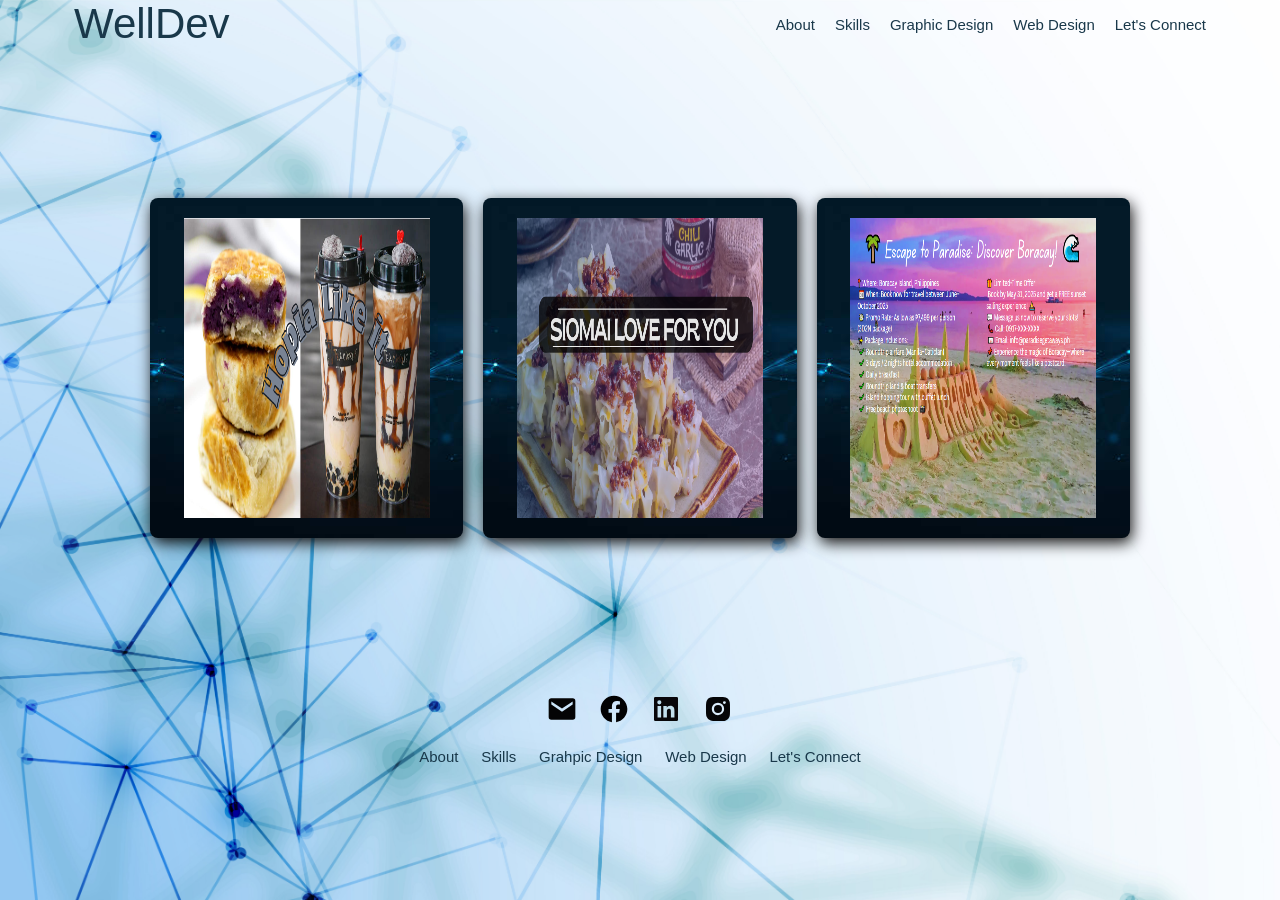
==== graphic-design.html @ f3682375 "#add change and commit" ====
<meta charset="UTF-8">
<!DOCTYPE html>
<html lang="en">
<head>
    <meta charset="UTF-8">
    <meta name="viewport" content="width=device-width, initial-scale=1.0">
    <title>WellDEV</title>
    <link rel="stylesheet" href="css/app.css">
    <link rel="stylesheet" href="css/game.css">
    <link rel="stylesheet" href="css/main.css">
</head>
<body style="background-image: url('images/17973908.jpg')">
    <nav>
        <h2><a href="index.html">WellDev</a></h2>
        <a href="profile.html">About</a>
        <a href="skills.html">Skills</a>
        <a href="graphic-design.html">Graphic Design</a>
        <a href="webdesign.html">Web Design</a>
        <a href="connect.html">Let's Connect</a>
    </nav>
    

        <div class="graphic-container" >
            <div class="items" style="background-image: url('images/bg2.jpg');" >
                <img class="g-img" src="images/hopialikeit.PNG" alt="">
            </div>
            <div class="items" style="background-image: url('images/bg2.jpg');">
                <img class="g-img" src="images/siomailove.PNG" alt="">
            </div>
            <div class="items" style="background-image: url('images/bg2.jpg');">
                <img class="g-img" src="images/boracay.PNG" alt="">
            </div>
        </div>
        <footer>
        <div class="col2">
            <div class="icons-con">
                <div class="icons"><a href="https://mail.google.com/mail/u/0/#inbox"><svg xmlns="http://www.w3.org/2000/svg" width="32" height="32" viewBox="0 0 24 24" style="fill: #040405;transform: ;msFilter:;"><path d="M20 4H4a2 2 0 0 0-2 2v12a2 2 0 0 0 2 2h16a2 2 0 0 0 2-2V6a2 2 0 0 0-2-2zm0 4.7-8 5.334L4 8.7V6.297l8 5.333 8-5.333V8.7z"></path></svg></a></div>
                <div class="icons"><a href="https://www.facebook.com/inazuma.k.go"><svg xmlns="http://www.w3.org/2000/svg" width="32" height="32" viewBox="0 0 24 24" style="fill:#020203;transform: ;msFilter:;"><path d="M12.001 2.002c-5.522 0-9.999 4.477-9.999 9.999 0 4.99 3.656 9.126 8.437 9.879v-6.988h-2.54v-2.891h2.54V9.798c0-2.508 1.493-3.891 3.776-3.891 1.094 0 2.24.195 2.24.195v2.459h-1.264c-1.24 0-1.628.772-1.628 1.563v1.875h2.771l-.443 2.891h-2.328v6.988C18.344 21.129 22 16.992 22 12.001c0-5.522-4.477-9.999-9.999-9.999z"></path></svg></a></div>
                <div class="icons"><a href="https://www.linkedin.com/in/noel-bordaje-218460231/"> <svg class="iconic" xmlns="http://www.w3.org/2000/svg" width="32" height="32" viewBox="0 0 24 24" style="fill: #08070a;transform: ;msFilter:;"><path d="M20 3H4a1 1 0 0 0-1 1v16a1 1 0 0 0 1 1h16a1 1 0 0 0 1-1V4a1 1 0 0 0-1-1zM8.339 18.337H5.667v-8.59h2.672v8.59zM7.003 8.574a1.548 1.548 0 1 1 0-3.096 1.548 1.548 0 0 1 0 3.096zm11.335 9.763h-2.669V14.16c0-.996-.018-2.277-1.388-2.277-1.39 0-1.601 1.086-1.601 2.207v4.248h-2.667v-8.59h2.56v1.174h.037c.355-.675 1.227-1.387 2.524-1.387 2.704 0 3.203 1.778 3.203 4.092v4.71z"></path></svg></a></div>
                <div class="icons"><a href="https://www.instagram.com/noel.bordaje25/"><svg xmlns="http://www.w3.org/2000/svg" width="32" height="32" viewBox="0 0 24 24" style="fill: #050507;transform: ;msFilter:;"><path d="M20.947 8.305a6.53 6.53 0 0 0-.419-2.216 4.61 4.61 0 0 0-2.633-2.633 6.606 6.606 0 0 0-2.186-.42c-.962-.043-1.267-.055-3.709-.055s-2.755 0-3.71.055a6.606 6.606 0 0 0-2.185.42 4.607 4.607 0 0 0-2.633 2.633 6.554 6.554 0 0 0-.419 2.185c-.043.963-.056 1.268-.056 3.71s0 2.754.056 3.71c.015.748.156 1.486.419 2.187a4.61 4.61 0 0 0 2.634 2.632 6.584 6.584 0 0 0 2.185.45c.963.043 1.268.056 3.71.056s2.755 0 3.71-.056a6.59 6.59 0 0 0 2.186-.419 4.615 4.615 0 0 0 2.633-2.633c.263-.7.404-1.438.419-2.187.043-.962.056-1.267.056-3.71-.002-2.442-.002-2.752-.058-3.709zm-8.953 8.297c-2.554 0-4.623-2.069-4.623-4.623s2.069-4.623 4.623-4.623a4.623 4.623 0 0 1 0 9.246zm4.807-8.339a1.077 1.077 0 0 1-1.078-1.078 1.077 1.077 0 1 1 2.155 0c0 .596-.482 1.078-1.077 1.078z"></path><circle cx="11.994" cy="11.979" r="3.003"></circle></svg></a></div>
            </div>
                <div class="links">
                   
                    <a href="profile.html">About</a>
                    <a href="skills.html">Skills</a>
                    <a href="graphic-design.html">Grahpic Design</a>
                    <a href="webdesign.html">Web Design</a>
                    <a href="connect.html">Let's Connect</a>
            </div>
            
        </div>
        
        
    </footer>
</body>
</html>
---- css/app.css ----
@import url('https://fonts.googleapis.com/css2?family=Josefin+Sans:ital,wght@0,100..700;1,100..700&family=Playwrite+IT+Moderna:wght@100..400&display=swap');

:root{
    /*=============== color ==============  */

    --pallete-1: #3E3c6E;
    --pallete-2: #FE9798;
    --pallete-3: #FEAE97;
    --pallete-4: #F6E8DF;
    --pallete-5: #023336;
    --pallete-6: #4da674;
    --pallete-7: #C1E6BA;
    --pallete-8: #EAF8E7;
    --pallete-9: #293855;
    --pallete-10: #4165D5;
    --pallete-11: #F1AC20;
    --pallete-12: #c3e8c9;
    --pallete-13: #252525;
    --pallete-14: #61CBFF;
    --pallete-15: #A56ABD;
    --pallete-16: #E95354;
    --pallete-17: #50ADBF;
    --pallete-18: #19384A;
    --pallete-19: #FDDA76;
    --pallete-20: #1B1B1B;
    --pallete-21: #77ABB6;
    --pallete-22: #F8B097;
    --pallete-23: #3FC495;
    --pallete-24: #F9CD6A;
    --pallete-25: #4840A3;
    --pallete-26: #9CBBFC;
    --pallete-27: #D8EFF7;
    --white: #fff;
    --black: #000;


    /*=============== fontsize ==============  */
    --text-sm: 1.2rem;
    --text-base: 1.6rem;
    --text-paragraph: clamp(0.5em, 2vw, 1.5em);
    --text-h5: 2.4rem;
    --text-h4: 3.2rem;
    --text-h3:  clamp(2em, 2vw, 3em);
    --text-h2: 4.8rem;
    --text-h1: clamp(3em, 5vw, 5em);
    
    /*=============== fontweight ==============  */
    --font-weight-normal: 400;
    --font-weight-bold: 700;

    /*=============== line-height ==============  */
    --line-height-tight: 1.2;
    --line-height-normal: 1.5;

    /*=============== line-spacing ==============  */
    --letter-spacing-tight: -2px
    
    /*=============== font-family ==============  */
    --font-family: "Poppins", serif;
    --font-family2: "Agu Disploy", serif;
}
    * {
        margin: 0;
        padding: 0;
        box-sizing: border-box;
        
      }
      
      html{
        font-size: 62.5%;
        font-family: Arial, Helvetica, sans-serif;
      }
      
      body {
        width: 100%;
        overflow-x: hidden;
        min-height: 100vh ;
        /* background: linear-gradient(to bottom, black,rgb(89, 66, 194)); */
        background-repeat: no-repeat;
        background-size: cover;
        
        
        
      }
      
    .container{
     
        width: 90%;
        margin-inline: auto;
       
        
      }
      .span{
        font-family: "Poppins", serif;
        font-weight: 700;
        font-style: normal;
      }
      
      h1 {
        font-size: var(--text-h1);
        font-weight: var(--font-weight-bold);
        line-height: var(--line-height-normal);
        letter-spacing: var(--letter-spacing-tight);
        color: var(--black);
        margin-bottom: 20px;
      }
      h4{
        font-size: clamp(1.5em, 1vw, 2.0em);
      }
      textarea{
        color: #000;
        border: none;
        border: 2px solid rgb(20, 19, 19);
        border-radius: 8px;
        padding: 10px;
        margin-top: 20px;
        font-size: 2.4rem;
        background-color: transparent;

      }
      h2{
        font-size: 3.4rem;
      }
      h3{
        font-size: clamp(2.0em, 2vw, 4.0em);
        
        border: none;
      }
      p {
        font-size: clamp(0.5em, 1vw, 1.5em);
        font-weight: 400;
        color: var(--black);
        
      }
      a{
        font-size: var(--text-paragraph);
        color: var(--black);
        text-decoration: none;
      }

      
      /* ======== NAVIGATION BAR ========== */

      
 
      .menu-wrapper{
        gap: 20px;
        color: var(--white);
        justify-content: center;
        align-items: center;
        display: flex;
        font-weight: var(--font-weight-bold);
        margin-inline: auto;
        
        
      }

      
      
 
   
        
      
        
        /*-----Icons------  */

     
      
      h2{
        letter-spacing: var(--letter-spacing-tight);
      }
      
      /* ======== PROFILE ========== */


      .profile{
        display: flex;
        align-items: center;
        justify-content: center;
        flex-direction: column;
        margin-inline: auto;
        width: 90%;
        
       
        position: relative;
  
        /* background-color: #a88484;
         */
         
         

      }

      .profile, .info{
        line-height: var(--line-height-tight);
        display: flex;
        align-items: center;
        justify-content: center;
        flex-direction: column;
        font-size: var(--text-paragraph);
        text-align: center;
        max-width: 90%;
        margin-inline: auto;
        gap: 20px;
        
        
      }
      .info p{
        color: var(--black);
        text-align: center;
      }
      .name{
        margin-top: 50px;
        background: -webkit-linear-gradient(bottom, #989eb9, #0d066d,#ffffff);
        background-clip: text;
        -webkit-text-fill-color: transparent;
        
        

      }
      
      .img-container {   
        border-radius: 25px;
        box-shadow: 15px 5px 10px rgba(10, 10, 32, 0.911);
        max-width: 200px;
        margin-bottom: 50px;
        width: 90%;
        margin-inline: auto;
        margin-top: 50px;

        }
        .img-container img::after{
          border-right:  12px solid #00ffff;
          border-bottom:  10px solid #00ffff;
        }
        .me{
          columns: 2;
          
        }
        .me-left{
         padding: 10px; 
         height: 900px;
         text-align: left;

        }
        .me-left h4{
          margin-bottom: 10px;
          text-align: center;
        }
        .me-right p{
          
          text-align: left;
          
        }
        .me-right{
          padding-top:20px ;
        }

        .download{
          display: flex;
          justify-content: center;
          align-items: center;
          width: 100%;
          margin-inline: auto;
          position: relative;
         }
         .download::after{
          content: '';
          height: 4px;
          width: 5%;
          background:linear-gradient(to right, #2c2d3b63, #408c0e, #c9e60d);
          position: absolute;
          bottom: -5%;
          left: 40%;
          transition: .3s ease-in;
          box-shadow: 0 2px 15px rgba(12, 5, 29, 0.911);
         }
         .download:hover::after{
          width: 20%;
         }
      /* ======== About ========== */
      .about{
        width: 100%;
        
        font-size: clamp(0.3em,2vw, 4em);
        /* background-color: #00ffff; */
        color: var(--white);
        
      }
     
      .graphic-container{
        margin: 150px;
        display: flex;
        justify-content: center;
        align-items: center;
        gap: 2.0rem;
      }
      .g-img{
        width: 90%;
        min-height: 300px;
        margin-inline: auto;
        
      }
      .items{
        box-shadow: 2px 5px 15px rgb(20, 19, 19);
        display: flex;
        align-items: center;
        padding:20px;
        border-radius: 8px;
        background-color: #050542;
        width: 400px;
      }
  
     
      /* ======== PROJECTS ========== */

      .Project{
        margin: 50px;
        min-height: 500px;
        width: 60%;
        margin-inline: auto;
        display: flex;
        justify-content: center;
        align-items: center;
        flex-direction: row;
        background-color: #292626;
        position: relative;
        border-radius: 25px;
        margin-bottom: 50px;
      }
       .skill-box{
        display: flex;
        justify-content: center;
        align-items: center;
        max-width: 90%;
        margin: 0 auto;
        font-size: 2.4rem;
        font-weight: 800;
        
       
       }
       .canva{
        height: 60px;
        width: 60px;
        border-radius: 50%;
        mix-blend-mode:normal;
      }
      .capcut{
        height: 60px;
        width: 60px;
        border-radius: 50%;
        mix-blend-mode:normal;
      }
       .skill-icons{
        
        background: linear-gradient(to bottom, #6565d3, #050542 ) ;
        height: 20%;
        width: 20%;
        display: flex;
        border-radius: 8px;
        justify-content: center;
        box-shadow: 2px 0 8px rgb(100, 25, 25);
        align-items: center;
        flex-wrap: wrap;
        
       }
       .titles{
        text-align: center;
        font-size: var(--text-h1);
        padding: 50px;
       }

     
       .project-name h2{
        
        max-width: 500px ;
        font-size: var(--text-h3);
        color: var(--white);
        text-decoration: none;
        display: flex;
        position: absolute;
        left: 4%;
        top: 10%;
        font-weight: var(--font-weight-bold);
      }
      .pp{
        width: 100%;
        font-size: clamp(0.3em, 2vw, 3em);
        color: var(--white);
        text-decoration: none;
        display: flex;
        position: absolute;
        left: 75%;
        bottom: 5%;
        font-weight: var(--font-weight-bold);
      }
      
      .project-link {
        position: absolute;
        top: 10%;
        width: 90%;
        max-height: 300px;
        padding: 2.5rem;
        border-radius: 8px;
        
        transform: translateX(-50%);
        transition: 0.75s ease-in;
      }
      .project-link::hover{
        transform: scale(1.3);
      }
      .contact{
        margin-bottom: 400px;
        height: 300px;
        width: 90%;
        margin-inline: auto;
        display: flex;
        align-items: center;
        flex-direction: column;
        
        /* background-color: #00ffff; */
      }
      .work{
        display: flex;
        flex-direction: column;
        align-items: flex-center;
       
      }
      .contact p{
        margin-bottom: 50px;
      }
      form{
        display: flex;
        flex-direction: column;
        width: 400px;
        height: 350px;
        gap: 10px;
        
        padding: 1.0rem;
        font-size: var(--text-paragraph);
        margin-top: 50px;
        color: var(--black);
        border-radius: 20px;
        margin-bottom: 480px;
      }
       input{
        padding: .5rem;
        background-color: transparent;
        border: none;
        font-size: 2.4rem;
        border-bottom: 2px solid rgb(5, 5, 5);
        color: var(--black);
        cursor: text;
      }
      textarea{
        overflow-y: hidden;
        height: 100px;
        font-size: 2.4rem;
        padding: 1.0rem 1.5rem;
       
      }
      label{
        color: var(--black);
        cursor: text;
      }
      button{
        display: inline-flex;
        width: 100%;
        text-align: center;
        padding: 1.0rem 1.5rem;
        font-size: var(--text-paragraph);
        background-color: var(--pallete-10);
        color: var(--white);
        border: none;
        border-radius: 8px;
      }
      button::hover{
        background-color: #00ffff;
      }


  @media (max-width: 400px) {
     .logo{
      display: none;
    }
    .img-container {   
      border-radius: 25px;
      box-shadow: 15px 5px 5px rgba(146, 110, 240, 0.911);
      min-height: 150px;
      max-width: 200px;
      margin-bottom: 50px;
      width: 90%;
      margin-inline: auto;

  }
---- css/game.css ----
html{
    font-size: 62.5%;
}

.container-game{
    background: linear-gradient(to bottom, rgb(52, 52, 198), black);
    opacity: 0.8;
    box-shadow: 0 5px 15px rgb(114, 132, 222);
    margin: 50px;
    /* background-color: #94e90b; */
    display: flex;
    flex-direction: column;
    justify-content: center;
    align-items: center;
    width: 50%;
    margin-inline: auto;
    margin-bottom: 150px;
    color: black;
    padding: 50px;
    background-color: blue;
    border-radius: 8px;
    
}

.move-container{
    display: flex;
    justify-content: center;
    align-items: center;
    
    
    width: 100%;
    gap: 30px;
   
}
.function-container{
    display: inline-flex;
    justify-content: center;
    align-items: center;
    width: 100%;
    
}

 p{
    
    color: rgb(16, 15, 15);
    margin-bottom: 20px;
}
.title{
    font-size: 20px;
    font-weight: 700;
    text-align: center;
    margin-bottom: 50px;
}

    /* -------- Rock BTN --------*/

.move-icon{
   height: 50px;  
   
}
.move-button{
    height: 50px;
    max-width: 90%;
    margin: 0 auto;
    border-radius: 50%;
    background-color: transparent;
   
    box-shadow: 0 2px 15px#94e90b;
   
    display:flex;
    justify-content: center;
    align-items: center;
   
    margin-bottom: 100px;
    cursor: pointer;
}
.move-button:hover{
    background-color: rgb(13, 15, 2);
}

.score{
    color:var(--black);
    margin-bottom: 60px;
}
.reset-btn{
    padding: 1.0rem 1.5rem;
    
    display: flex;
    border: none;
    font-size: 1.4rem;
    font-family: Arial, Helvetica, sans-serif;
    cursor: pointer;
    text-align: center;
    align-items: center;
    justify-content: center;
    
}
.js-auto{
    padding: 1.0rem 1.5rem;
    background-color: rgb(39, 131, 211);
    
    display: flex;
    margin: 0 10px;
    border: none;
    font-size: 1.4rem;
    align-items: center;
    justify-content: center;
    font-family: Arial, Helvetica, sans-serif;
    cursor: pointer;
    
   
}
.js-result{
    color:black;
    font-size: 3.2rem;
    font-weight: 700;
}
---- css/main.css ----
@import url('https://fonts.googleapis.com/css2?family=Josefin+Sans:ital,wght@0,100..700;1,100..700&family=Playwrite+IT+Moderna:wght@100..400&display=swap');

:root{
    /*=============== color ==============  */

    --pallete-1: #3E3c6E;
    --pallete-2: #FE9798;
    --pallete-3: #FEAE97;
    --pallete-4: #F6E8DF;
    --pallete-5: #023336;
    --pallete-6: #4da674;
    --pallete-7: #C1E6BA;
    --pallete-8: #EAF8E7;
    --pallete-9: #293855;
    --pallete-10: #4165D5;
    --pallete-11: #F1AC20;
    --pallete-12: #c3e8c9;
    --pallete-13: #252525;
    --pallete-14: #61CBFF;
    --pallete-15: #A56ABD;
    --pallete-16: #E95354;
    --pallete-17: #50ADBF;
    --pallete-18: #19384A;
    --pallete-19: #FDDA76;
    --pallete-20: #1B1B1B;
    --pallete-21: #77ABB6;
    --pallete-22: #F8B097;
    --pallete-23: #3FC495;
    --pallete-24: #F9CD6A;
    --pallete-25: #4840A3;
    --pallete-26: #9CBBFC;
    --pallete-27: #D8EFF7;
    --white: #fff;
    --black: #000;


    /*=============== fontsize ==============  */
    --text-sm: 1.2rem;
    --text-base: 1.6rem;
    --text-paragraph:clamp(1.5em,2vw, 1.5em);;
    --text-h5: 2.4rem;
    --text-h4: 3.2rem;
    --text-h3:  4.0rem;
    --text-h2: 2.8rem;
    --text-h1: clamp(3em, 5vw, 5em);;
    
    /*=============== fontweight ==============  */
    --font-weight-normal: 400;
    --font-weight-bold: 700;

    /*=============== line-height ==============  */
    --line-height-tight: 1.2;
    --line-height-normal: 1.5;

    /*=============== line-spacing ==============  */
    --letter-spacing-tight: -2px
    
    /*=============== font-family ==============  */
    --font-family: "Poppins", serif;
    --font-family2: "Agu Disploy", serif;
}
    * {
        margin: 0;
        padding: 0;
        box-sizing: border-box;
        
      }
      
      html{
        font-size: 62.5%;
        
      }
      body{
        background-repeat: no-repeat;
        background-size: cover;
        
        
        
      }
      .container{
        max-width: 90%;
        margin: inline;
      }
      nav{
        display: flex;
        align-items: center;
        justify-content: center;
        width: 90%;
        margin-inline: auto;
        position: static;
        right: 0;
        top: 0;
        left: 0;
        z-index: 99;
      }
      
     h2{
        margin-right: auto;
        font-size: var(--text-h2);
        color: var(--pallete-18);
      }
      a{
        font-size: var(--text-paragraph);
        color: var(--pallete-18);
        text-decoration: none;
        padding: 10px;
        font-weight: 500;
        transition: .5s ease-in-out;
      }
      .letters{
       
        color: var(--pallete-13);
        
      }
      .hero-section{
        display: flex;
        align-items: center;
        justify-content: center;
        height: 700px;
        font-size: 7.8rem;
        flex-direction: column;

      }
      h1{
        position: relative;
        

      }
      h1::before{
        content: 'My';
        position: absolute;
        font-size: 8.0rem;
        font-weight: 800;
        color:var(--pallete-18);
        top: -10px;
      }
      .hero-section p {
        padding-left: 200px;
        font-size: 2.4rem;
        margin-top: -20px;
        font-family: Arial, Helvetica, sans-serif;
        font-weight: 400;
      }
      nav a{
        transition: 0.75s ease-in-out;
      }
      nav a:hover{
       transform: rotateX(360deg);
       background-color: #4840A3;
       color: var(--white);
       border: none;
       
      }
      footer{
        
        display: flex;
       
        
        margin-inline: auto;
        max-width: 90%;
    
      }
      .icons-con{
        display: flex;
        justify-content: start;
        
       

      }
   

    .col2{
        width: 90%;
        padding: 5px;
        display: flex;
        align-items: center;
        justify-content: center;
        flex-direction: column;
        gap: 20px;
        transition: .75s ease-in-out;
        margin-inline: auto;
    }
    .links a::hover{
       color: #4840A3;
        
    }
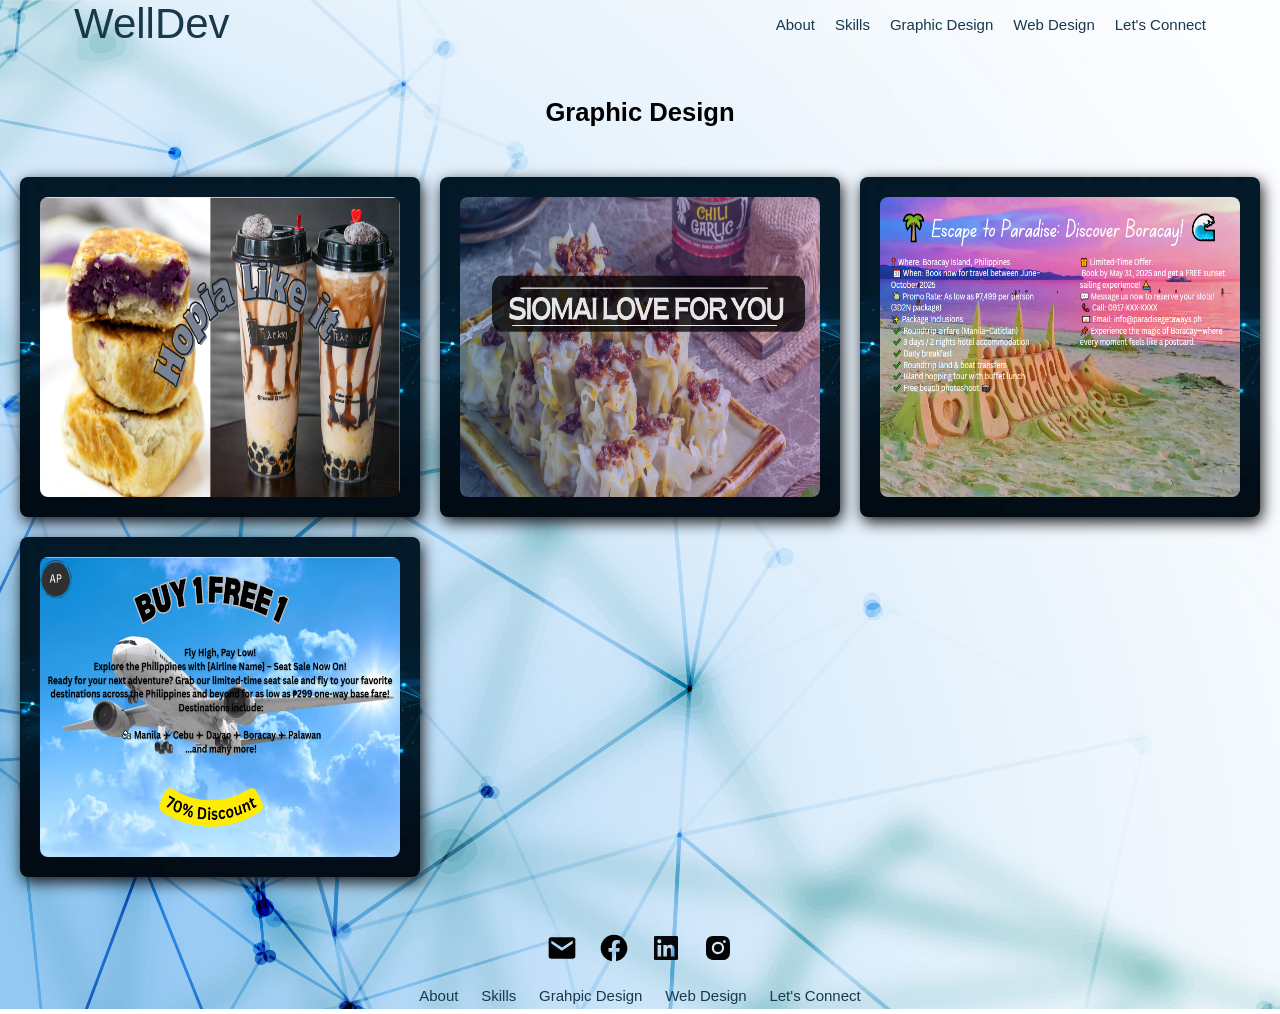
==== commit fe63b268: "#add changes to origin" ====
--- a/graphic-design.html
+++ b/graphic-design.html
@@ -19,7 +19,7 @@
         <a href="connect.html">Let's Connect</a>
     </nav>
     
-
+            <h3 style="text-align: center;">Graphic Design</h3>
         <div class="graphic-container" >
             <div class="items" style="background-image: url('images/bg2.jpg');" >
                 <img class="g-img" src="images/hopialikeit.PNG" alt="">
@@ -29,6 +29,9 @@
             </div>
             <div class="items" style="background-image: url('images/bg2.jpg');">
                 <img class="g-img" src="images/boracay.PNG" alt="">
+            </div>
+            <div class="items" style="background-image: url('images/bg2.jpg');">
+                <img class="g-img" src="images/airline.PNG" alt="">
             </div>
         </div>
         <footer>
--- a/css/app.css
+++ b/css/app.css
@@ -106,6 +106,7 @@
       }
       h4{
         font-size: clamp(1.5em, 1vw, 2.0em);
+        
       }
       textarea{
         color: #000;
@@ -226,7 +227,7 @@
         margin-bottom: 50px;
         width: 90%;
         margin-inline: auto;
-        margin-top: 50px;
+        
 
         }
         .img-container img::after{
@@ -289,16 +290,23 @@
       }
      
       .graphic-container{
-        margin: 150px;
-        display: flex;
+        margin: 50px;
+        display: grid;
+        grid-template-columns: repeat(3,400px);
         justify-content: center;
         align-items: center;
         gap: 2.0rem;
       }
       .g-img{
-        width: 90%;
+        width: 100%;
         min-height: 300px;
         margin-inline: auto;
+        border-radius: 8px;
+        cursor: pointer;
+        transition: 0.5s ease-in;
+      }
+      .g-img:hover{
+        transform: scale(1.1);
         
       }
       .items{
@@ -309,6 +317,7 @@
         border-radius: 8px;
         background-color: #050542;
         width: 400px;
+        flex-wrap: wrap;
       }
   
      
@@ -317,7 +326,7 @@
       .Project{
         margin: 50px;
         min-height: 500px;
-        width: 60%;
+        width: 50%;
         margin-inline: auto;
         display: flex;
         justify-content: center;
@@ -334,18 +343,22 @@
         align-items: center;
         max-width: 90%;
         margin: 0 auto;
-        font-size: 2.4rem;
+        
         font-weight: 800;
         
        
        }
        .canva{
+        display: flex;
+        align-items: center;
         height: 60px;
         width: 60px;
         border-radius: 50%;
         mix-blend-mode:normal;
       }
       .capcut{
+        display: flex;
+        align-items: center;
         height: 60px;
         width: 60px;
         border-radius: 50%;
@@ -359,15 +372,16 @@
         display: flex;
         border-radius: 8px;
         justify-content: center;
-        box-shadow: 2px 0 8px rgb(100, 25, 25);
+        box-shadow: 0 5px 8px rgb(100, 25, 25);
         align-items: center;
         flex-wrap: wrap;
         
        }
        .titles{
         text-align: center;
-        font-size: var(--text-h1);
-        padding: 50px;
+        font-size: var(--text-h4);
+        padding: 10px;
+        color: var(--black);
        }
 
      
@@ -390,8 +404,8 @@
         text-decoration: none;
         display: flex;
         position: absolute;
-        left: 75%;
-        bottom: 5%;
+        left: 74%;
+        bottom: 6%;
         font-weight: var(--font-weight-bold);
       }
       
@@ -406,10 +420,9 @@
         transform: translateX(-50%);
         transition: 0.75s ease-in;
       }
-      .project-link::hover{
-        transform: scale(1.3);
-      }
+
       .contact{
+        margin-top: 50px;
         margin-bottom: 400px;
         height: 300px;
         width: 90%;
--- a/css/main.css
+++ b/css/main.css
@@ -92,6 +92,7 @@
         top: 0;
         left: 0;
         z-index: 99;
+        margin-bottom: 50px;
       }
       
      h2{
